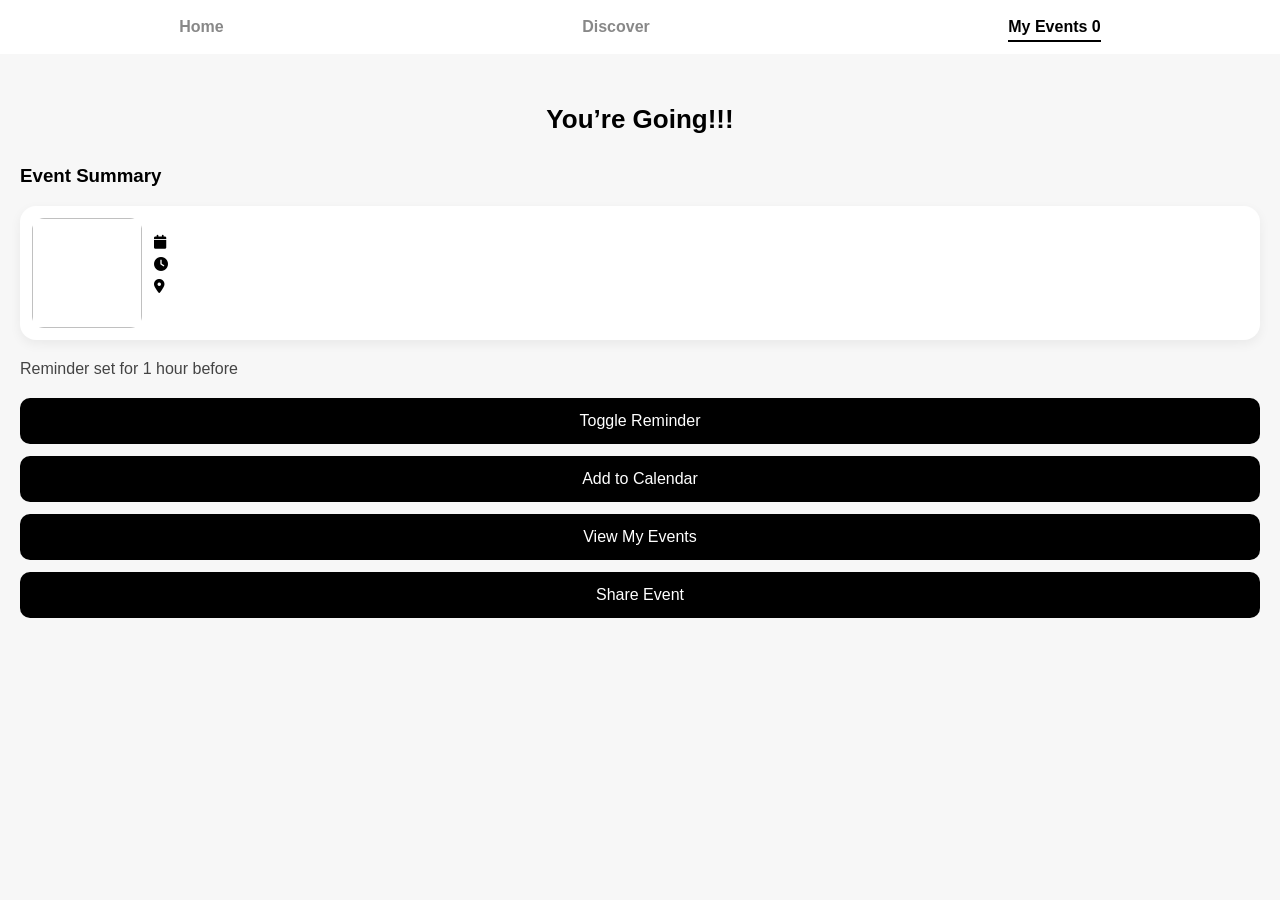
==== confirmation.html @ de7bbdc4 "Add files via upload" ====
<!DOCTYPE html>
<html lang="en">

<head>
    <meta charset="UTF-8">
    <meta name="viewport" content="width=device-width, initial-scale=1.0">
    <title>RSVP Confirmation</title>

    <link rel="stylesheet" href="https://cdnjs.cloudflare.com/ajax/libs/font-awesome/6.5.0/css/all.min.css">
    <link rel="stylesheet" href="confirmation.css">
</head>

<body>

    <nav class="nav">
        <a href="home.html" class="nav-link">Home</a>
        <a href="discover.html" class="nav-link">Discover</a>
        <a href="myevents.html" class="nav-link active">My Events <span id="eventCount" class="badge">0</span></a>
    </nav>

    <div class="confirmation">

        <h1 class="success-title">You’re Going!!!</h1>

        <h3>Event Summary</h3>

        <div class="summary-card">
            <img id="eventImage" />
            <div class="summary-content">
                <h2 id="eventTitle"></h2>
                <p id="eventDescription"></p>
                <div class="meta">
                    <span><i class="fa fa-calendar"></i> <span id="eventDate"></span></span>
                    <span><i class="fa fa-clock"></i> <span id="eventTime"></span></span>
                    <span><i class="fa fa-location-dot"></i> <span id="eventLocation"></span></span>
                </div>

            </div>
        </div>

        <p class="reminder">Reminder set for 1 hour before</p>
        <button id="reminder-toggle" class="action-btn">Toggle Reminder</button>

        <button class="action-btn" onclick="addToCalendar()">Add to Calendar</button>
        <button class="action-btn" onclick="goToMyEvents()">View My Events</button>
        <button class="action-btn" onclick="shareEvent()">Share Event</button>

    </div>

    <script src="confirmation.js"></script>
</body>

</html>
---- confirmation.css ----
body {
  font-family: 'Helvetica Neue', sans-serif;
  margin: 0;
  background: #f7f7f7;
}

.nav {
  display: flex;
  justify-content: space-around;
  padding: 18px 0;
  background: white;
  font-weight: 600;
}

.nav-link {
  text-decoration: none;
  color: #888;
  position: relative;
  transition: color 0.3s ease;
}

.meta {
  display: flex;
  flex-direction: column;
  gap: 6px;
  font-size: 14px;
  color: #555;
  margin-top: 8px;
}

.meta i {
  margin-right: 6px;
  color: black;
}


.nav-link:hover {
  color: black;
}

.nav-link.active {
  color: black;
}

.nav-link.active::after {
  content: "";
  position: absolute;
  width: 100%;
  height: 2px;
  background: black;
  bottom: -6px;
  left: 0;
}

.confirmation {
  padding: 20px;
}

.success-title {
  text-align: center;
  margin: 30px 0;
  font-size: 26px;
}

.summary-card {
  display: flex;
  background: white;
  border-radius: 16px;
  padding: 12px;
  gap: 12px;
  box-shadow: 0 4px 12px rgba(0,0,0,0.06);
}

.summary-card img {
  width: 110px;
  height: 110px;
  border-radius: 12px;
  object-fit: cover;
}

.summary-content h2 {
  margin: 0 0 6px 0;
}

.reminder {
  margin: 20px 0;
  color: #444;
}

.action-btn {
  width: 100%;
  padding: 14px;
  margin-bottom: 12px;
  border: none;
  background: black;
  color: white;
  border-radius: 10px;
  font-size: 16px;
  cursor: pointer;
  transition: background 0.3s ease;
}

.action-btn:hover {
  background: #222;
}
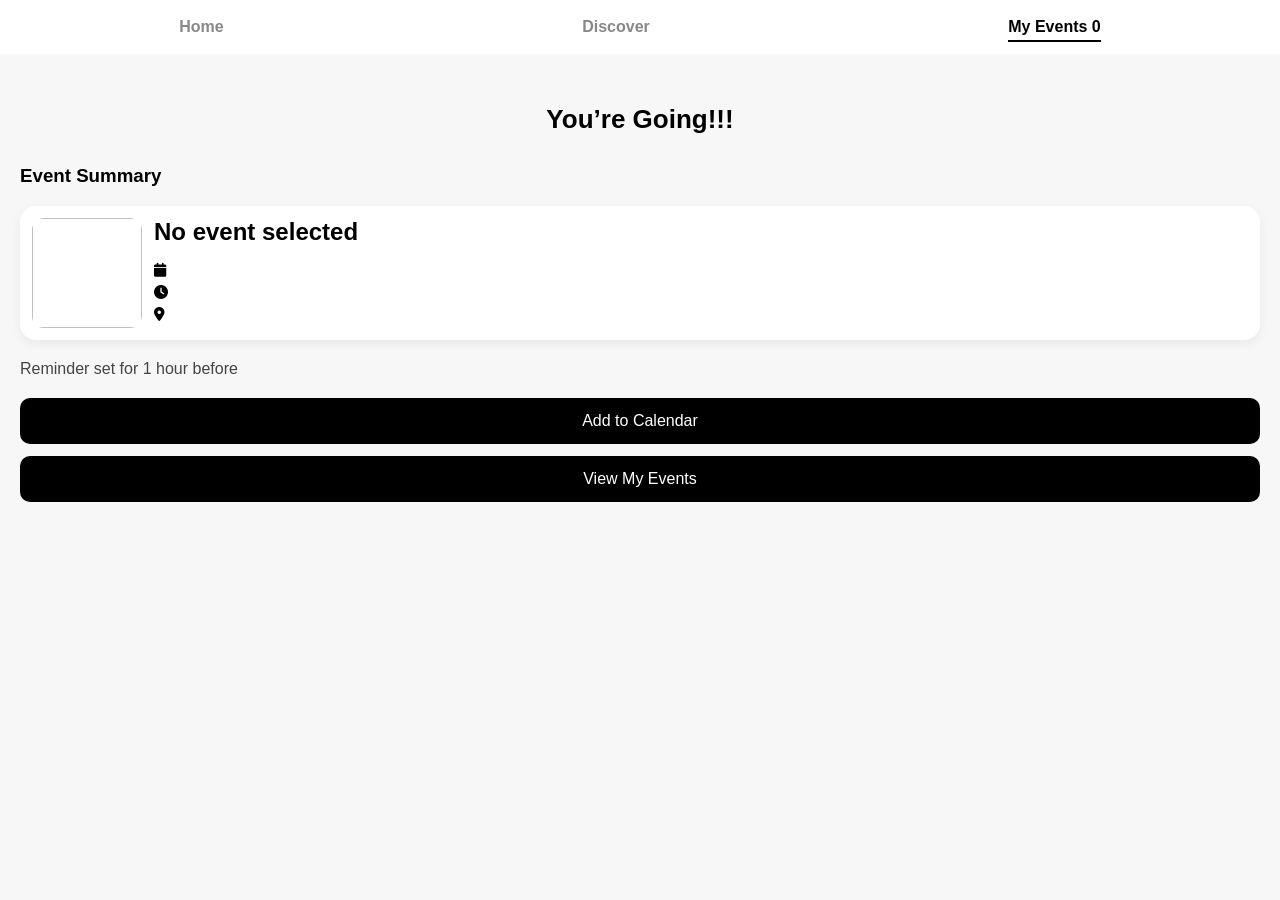
==== commit 20c31373: "Update confirmation.html" ====
--- a/confirmation.html
+++ b/confirmation.html
@@ -39,15 +39,14 @@
         </div>
 
         <p class="reminder">Reminder set for 1 hour before</p>
-        <button id="reminder-toggle" class="action-btn">Toggle Reminder</button>
 
         <button class="action-btn" onclick="addToCalendar()">Add to Calendar</button>
         <button class="action-btn" onclick="goToMyEvents()">View My Events</button>
-        <button class="action-btn" onclick="shareEvent()">Share Event</button>
 
     </div>
 
     <script src="confirmation.js"></script>
 </body>
 
-</html>+
+</html>
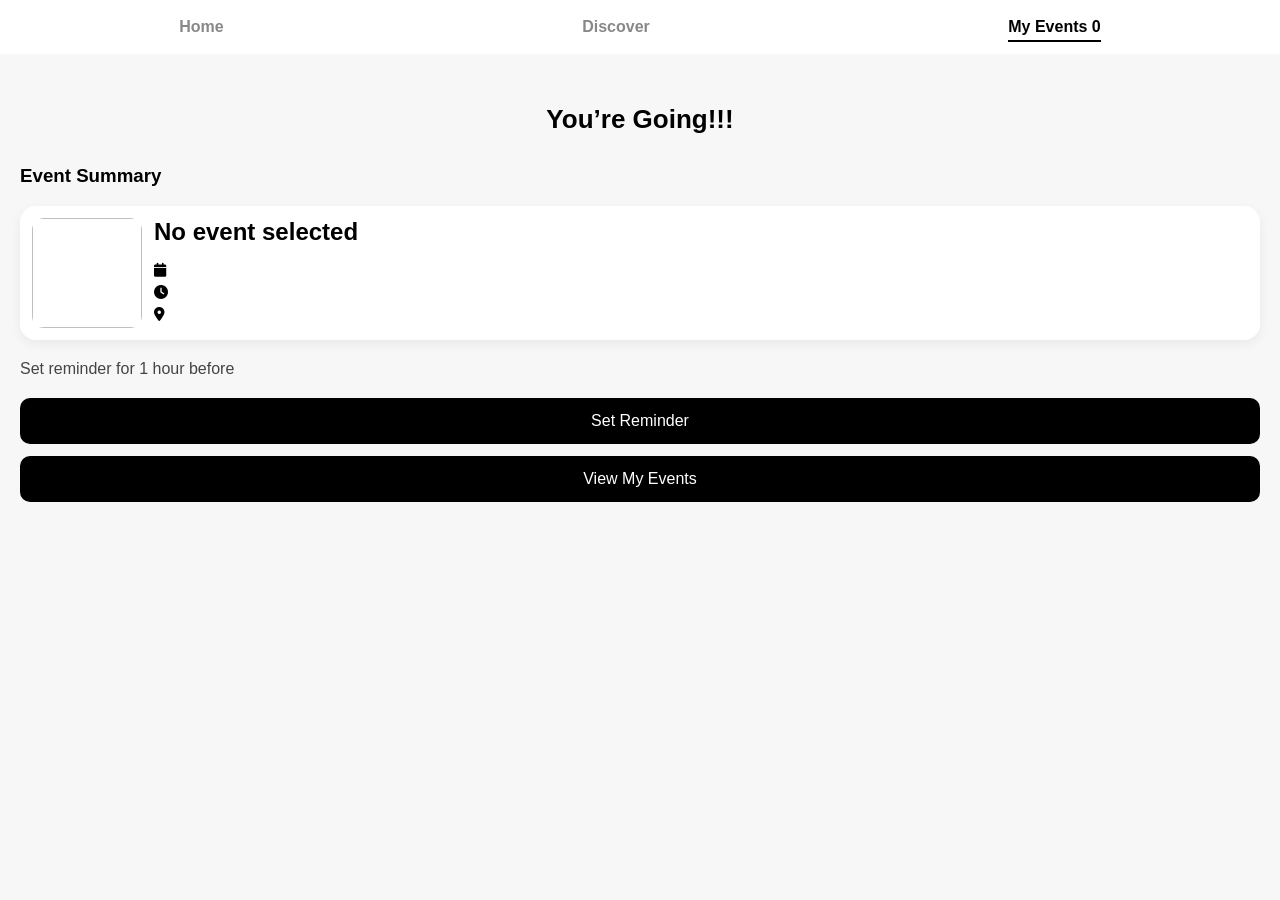
==== commit 2856475f: "Update confirmation.html" ====
--- a/confirmation.html
+++ b/confirmation.html
@@ -38,9 +38,9 @@
             </div>
         </div>
 
-        <p class="reminder">Reminder set for 1 hour before</p>
+        <p class="reminder">Set reminder for 1 hour before</p>
 
-        <button class="action-btn" onclick="addToCalendar()">Add to Calendar</button>
+        <button class="action-btn" onclick="addToCalendar()">Set Reminder</button>
         <button class="action-btn" onclick="goToMyEvents()">View My Events</button>
 
     </div>
@@ -50,3 +50,4 @@
 
 
 </html>
+
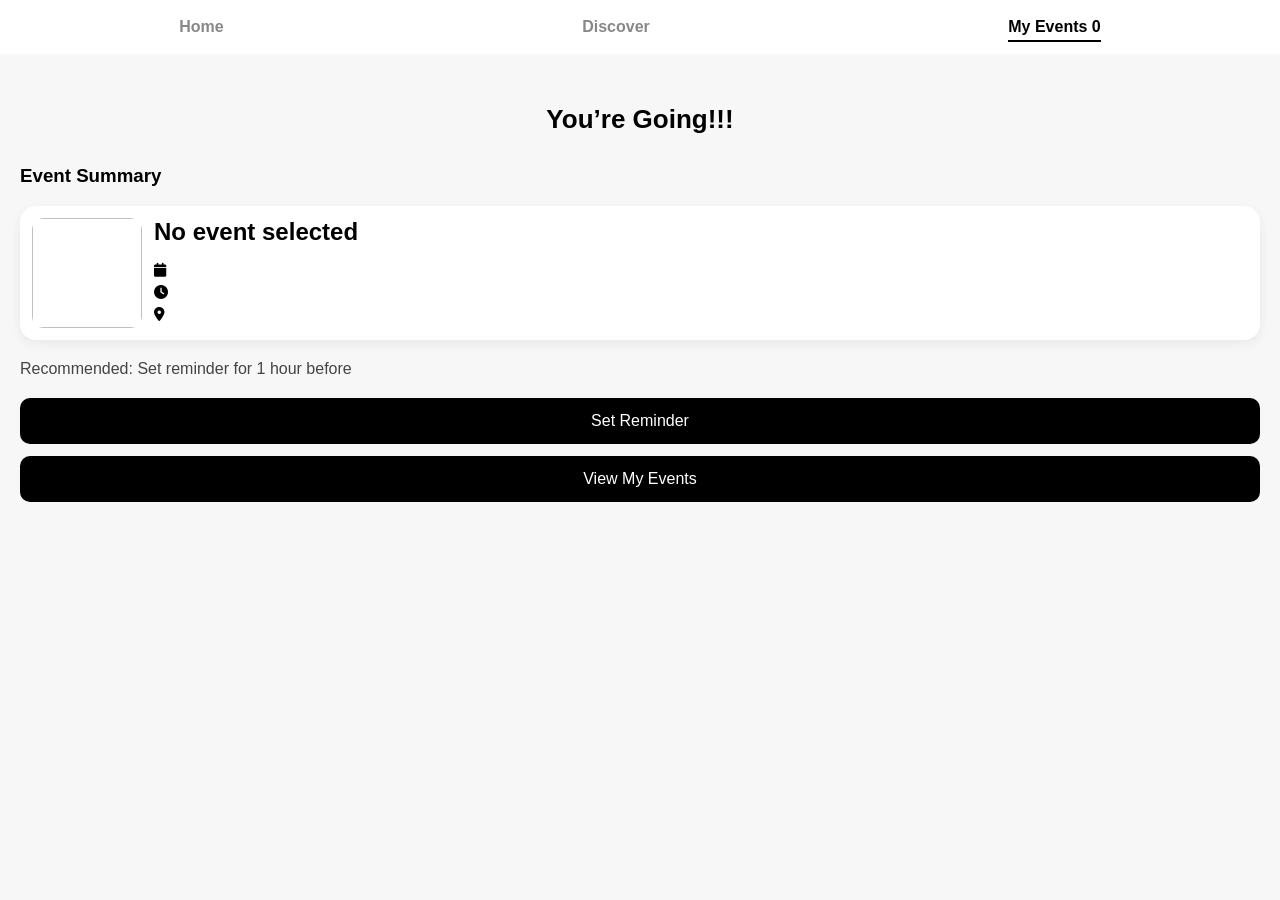
==== commit 553e30fd: "Update confirmation.html" ====
--- a/confirmation.html
+++ b/confirmation.html
@@ -38,7 +38,7 @@
             </div>
         </div>
 
-        <p class="reminder">Set reminder for 1 hour before</p>
+        <p class="reminder">Recommended: Set reminder for 1 hour before</p>
 
         <button class="action-btn" onclick="addToCalendar()">Set Reminder</button>
         <button class="action-btn" onclick="goToMyEvents()">View My Events</button>
@@ -51,3 +51,4 @@
 
 </html>
 
+
